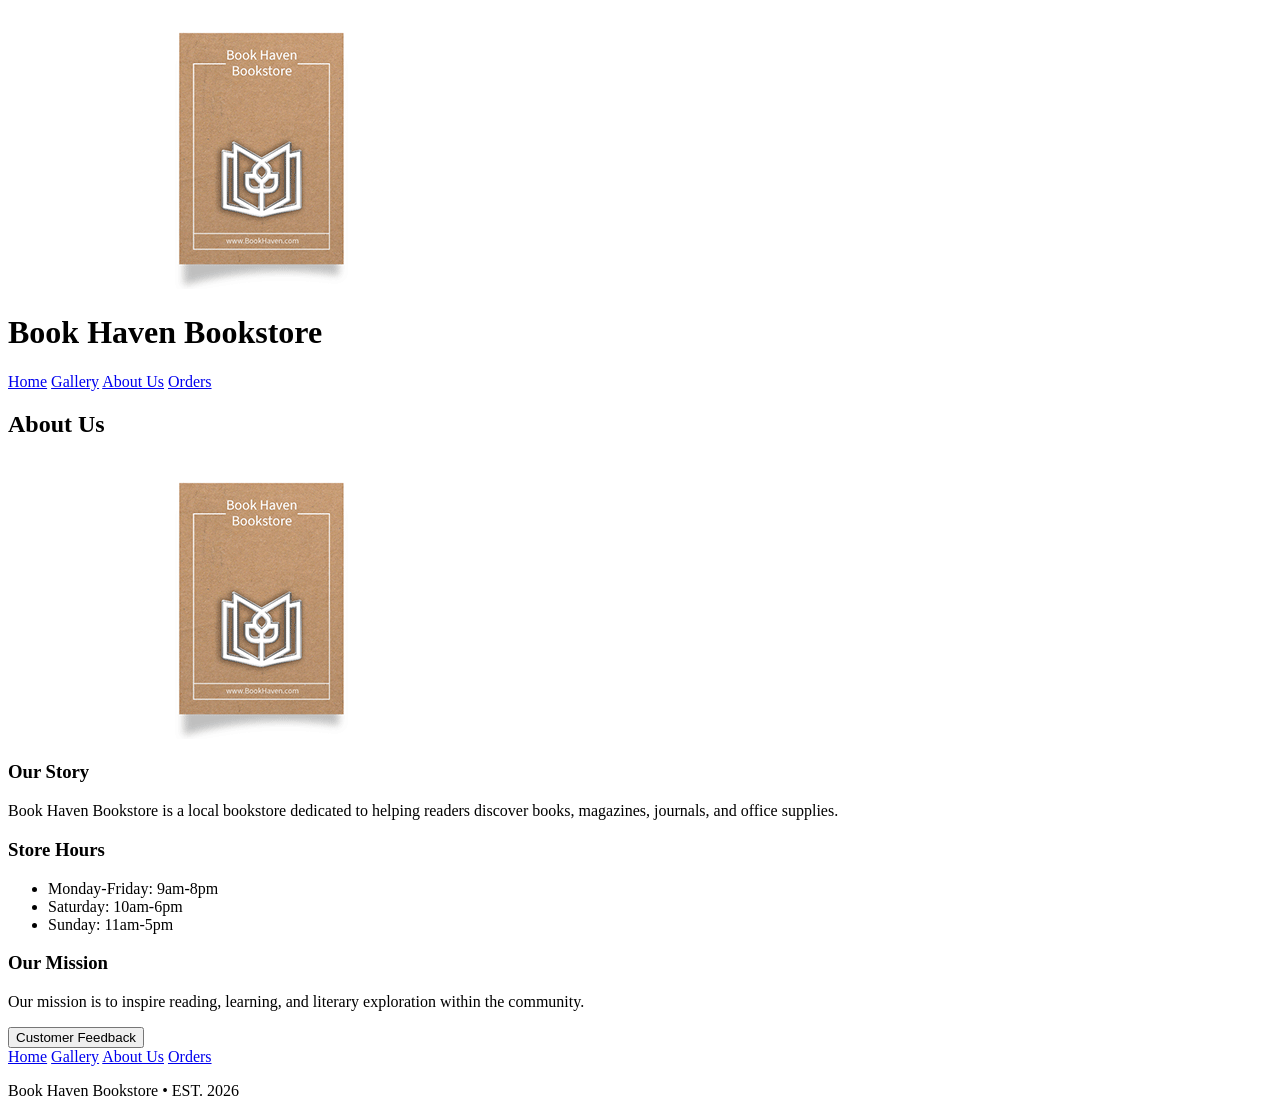
==== about.html @ 3679fc43 "Upload Book Haven bookstore project" ====
<!DOCTYPE html>

<html lang="en">
    
<head>

    <meta charset="UTF-8">
    <meta name="viewport" content="width=device-width, initial-scale=1.0">

    <title>Book Haven Bookstore</title>

</head>

<body>

    <header>

        <img src="images/notebook.png" alt="Book Haven logo">

        <h1>Book Haven Bookstore</h1>

        <nav>

            <a href="index.html">Home</a>

            <a href="gallery.html">Gallery</a>

            <a href="about.html">About Us</a>

            <a href="orders.html">Orders</a>

        </nav>

    </header>

    <main>

        <section>

            <h2>About Us</h2>

            <img src="images/notebook.png" alt="Book Haven storefront">
        
        </section>
        
        <section>
        
            <h3>Our Story</h3>
        
                <p>
                    Book Haven Bookstore is a local bookstore dedicated
                    to helping readers discover books, magazines,
                    journals, and office supplies.
                </p>
        
        </section>

        <section>

            <h3>Store Hours</h3>
    
            <ul>
    
                <li>Monday-Friday: 9am-8pm</li>
                <li>Saturday: 10am-6pm</li>
                <li>Sunday: 11am-5pm</li>
    
            </ul>
    
        </section>
    
        <section>
    
            <h3>Our Mission</h3>
    
            <p>
                Our mission is to inspire reading, learning,
                and literary exploration within the community.
            </p>
    
        </section>
    
        <section>
    
            <button>Customer Feedback</button>
    
        </section>

    </main>

    <footer>

        <nav>

            <a href="index.html">Home</a>

            <a href="gallery.html">Gallery</a>

            <a href="about.html">About Us</a>

            <a href="orders.html">Orders</a>

        </nav>

        <p>Book Haven Bookstore • EST. 2026</p>

        
    </footer>

</body>

</html>
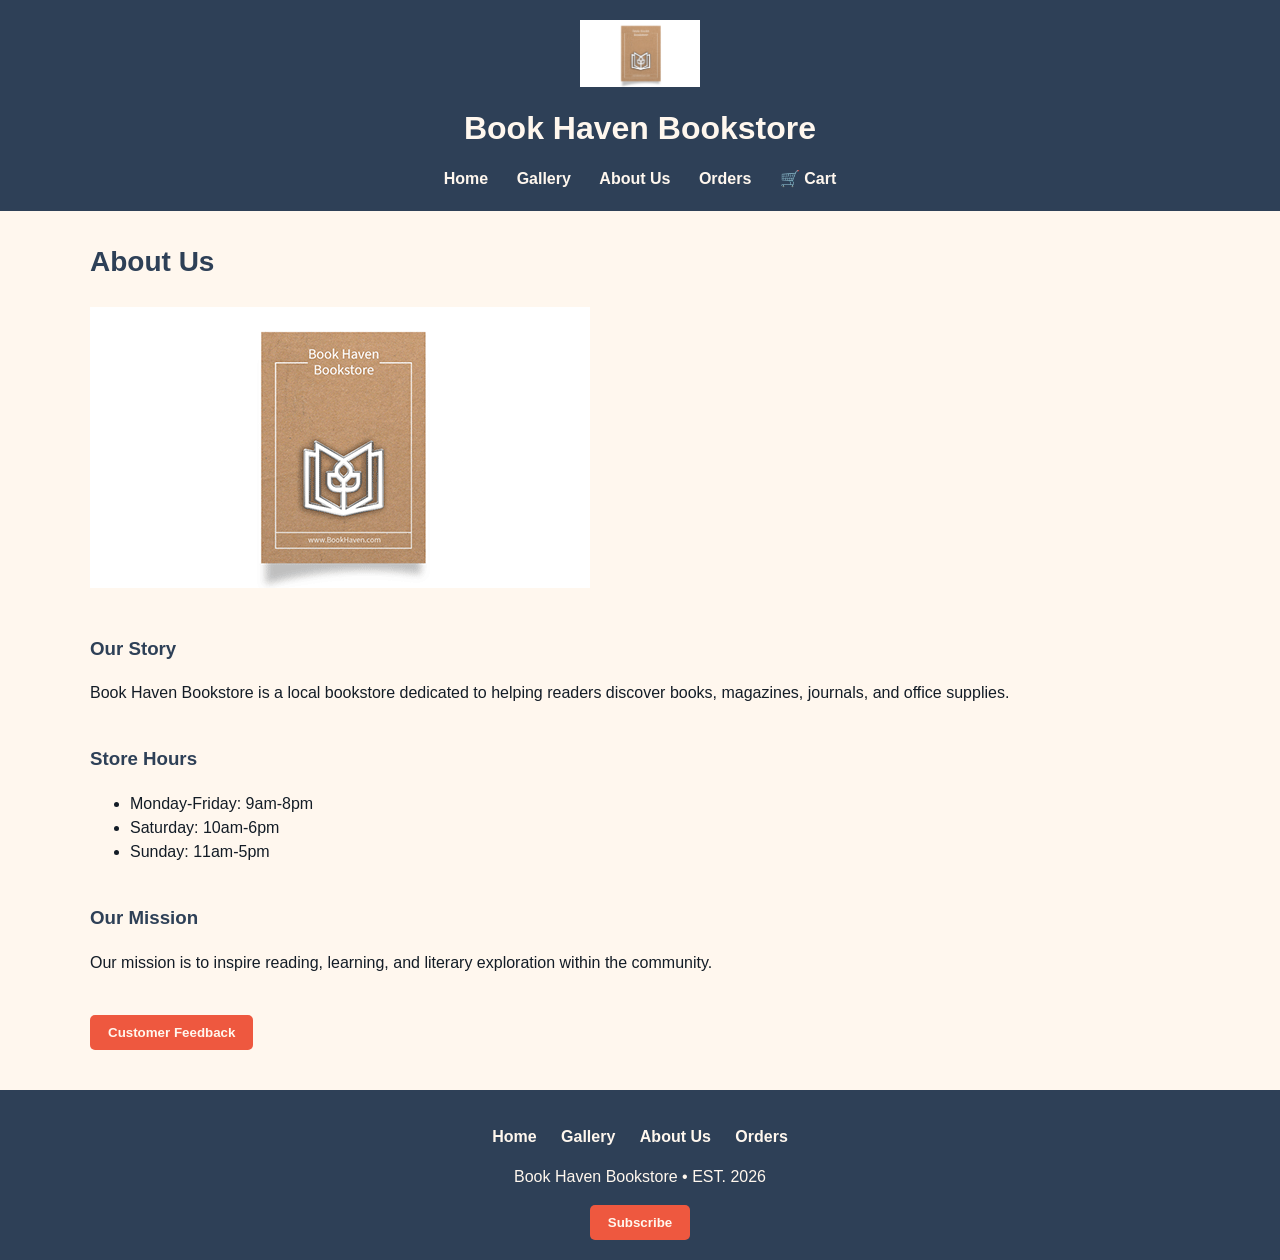
==== commit 9374e1d4: "Add files via upload" ====
--- a/about.html
+++ b/about.html
@@ -8,6 +8,8 @@
     <meta name="viewport" content="width=device-width, initial-scale=1.0">
 
     <title>Book Haven Bookstore</title>
+
+    <link rel="stylesheet" href="styles.css">
 
 </head>
 
@@ -28,6 +30,8 @@
             <a href="about.html">About Us</a>
 
             <a href="orders.html">Orders</a>
+
+            <a href="gallery.html">🛒 Cart</a>
 
         </nav>
 
@@ -104,8 +108,11 @@
 
         <p>Book Haven Bookstore • EST. 2026</p>
 
-        
-    </footer>
+        <button class="subscribe-button">Subscribe</button>
+
+     </footer>
+
+    <script src="script.js"></script>
 
 </body>
 
--- a/styles.css
+++ b/styles.css
@@ -0,0 +1,143 @@
+* {
+    box-sizing: border-box;
+}
+
+body {
+    margin: 0;
+    background-color: #FFF7EE;
+    color: #131C26;
+    font-family: Calibri, Arial, sans-serif;
+    line-height: 1.5;
+}
+
+img {
+    max-width: 100%;
+    height: auto;
+}
+
+header {
+    background-color: #2E4057;
+    color: #FFF7EE;
+    padding: 20px;
+    text-align: center;
+}
+
+header img {
+    width: 120px;
+    height: auto;
+}
+
+h1 {
+    font-size: 32px;
+    margin: 10px 0;
+}
+
+h2 {
+    color: #2E4057;
+    font-size: 28px;
+}
+
+h3 {
+    color: #2E4057;
+}
+
+nav {
+    margin-top: 15px;
+}
+
+nav a {
+    color: #FFF7EE;
+    text-decoration: none;
+    margin: 0 12px;
+    font-weight: bold;
+}
+
+nav a:hover {
+    color: #C7B65E;
+    text-decoration: underline;
+}
+
+main {
+    width: 90%;
+    max-width: 1100px;
+    margin: 30px auto;
+}
+
+section {
+    margin-bottom: 40px;
+}
+
+button {
+    background-color: #EE583F;
+    color: #FFF7EE;
+    border: none;
+    padding: 10px 18px;
+    font-weight: bold;
+    cursor: pointer;
+    border-radius: 5px;
+}
+
+button:hover {
+    background-color: #C7B65E;
+    color: #131C26;
+}
+
+figure {
+    display: inline-block;
+    width: 220px;
+    margin: 15px;
+    text-align: center;
+}
+
+figure img {
+    border-radius: 10px;
+}
+
+table {
+    width: 100%;
+    border-spacing: 20px;
+}
+
+td {
+    background-color: white;
+    padding: 15px;
+    text-align: center;
+    border-radius: 10px;
+}
+
+td img {
+    width: 200px;
+    height: auto;
+}
+
+form {
+    background-color: white;
+    padding: 20px;
+    border-radius: 10px;
+}
+
+input,
+textarea {
+    width: 100%;
+    padding: 10px;
+    margin-top: 5px;
+    margin-bottom: 15px;
+}
+
+footer {
+    background-color: #2E4057;
+    color: #FFF7EE;
+    padding: 20px;
+    text-align: center;
+    margin-top: 40px;
+}
+
+footer a {
+    color: #FFF7EE;
+    margin: 0 10px;
+    text-decoration: none;
+}
+
+footer a:hover {
+    color: #C7B65E;
+}
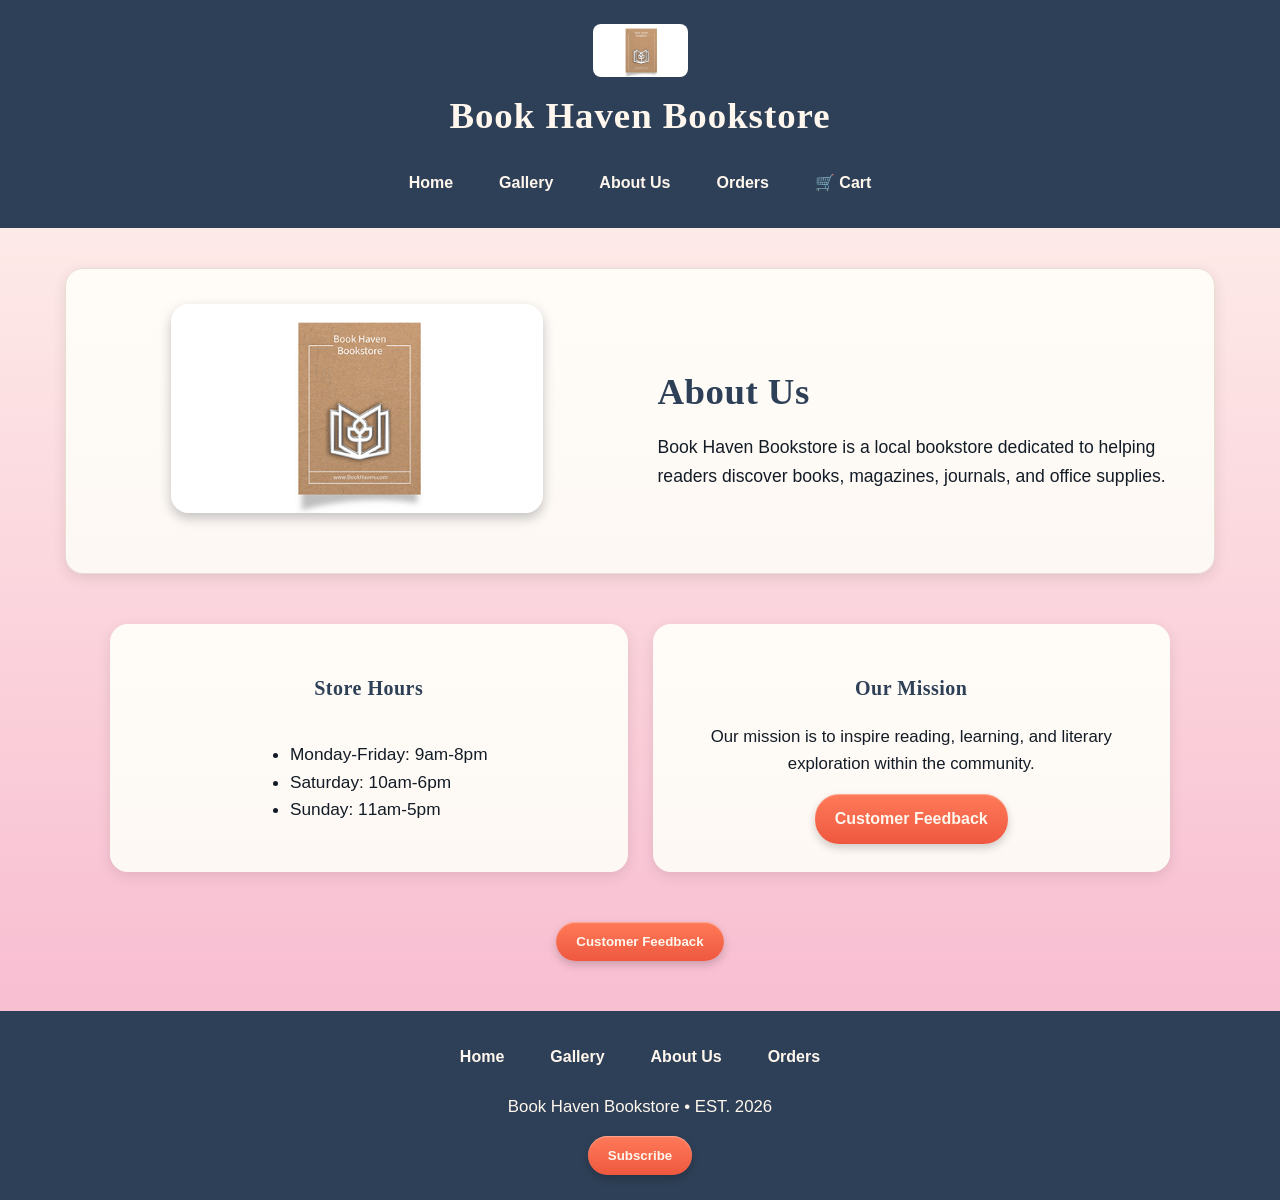
==== commit 37c0b8f5: "Add files via upload" ====
--- a/about.html
+++ b/about.html
@@ -31,7 +31,7 @@
 
             <a href="orders.html">Orders</a>
 
-            <a href="gallery.html">🛒 Cart</a>
+            <a href="gallery.html" id="header-cart-link">🛒 Cart</a>
 
         </nav>
 
@@ -39,49 +39,53 @@
 
     <main>
 
-        <section>
+        <section class="about-card">
 
-            <h2>About Us</h2>
-
-            <img src="images/notebook.png" alt="Book Haven storefront">
+            <div class="about-image">
         
-        </section>
+                <img src="images/notebook.png" alt="Book Haven logo">
         
-        <section>
+            </div>
         
-            <h3>Our Story</h3>
+            <div class="about-text">
+        
+                <h2>About Us</h2>
         
                 <p>
-                    Book Haven Bookstore is a local bookstore dedicated
-                    to helping readers discover books, magazines,
-                    journals, and office supplies.
+                    Book Haven Bookstore is a local bookstore dedicated to helping readers discover books,
+                    magazines, journals, and office supplies.
                 </p>
+        
+            </div>
         
         </section>
 
-        <section>
+        <section class="info-cards">
 
-            <h3>Store Hours</h3>
-    
-            <ul>
-    
-                <li>Monday-Friday: 9am-8pm</li>
-                <li>Saturday: 10am-6pm</li>
-                <li>Sunday: 11am-5pm</li>
-    
-            </ul>
-    
-        </section>
-    
-        <section>
-    
-            <h3>Our Mission</h3>
-    
-            <p>
-                Our mission is to inspire reading, learning,
-                and literary exploration within the community.
-            </p>
-    
+            <div class="info-card">
+        
+                <h3>Store Hours</h3>
+        
+                <ul>
+                    <li>Monday-Friday: 9am-8pm</li>
+                    <li>Saturday: 10am-6pm</li>
+                    <li>Sunday: 11am-5pm</li>
+                </ul>
+        
+            </div>
+        
+            <div class="info-card">
+        
+                <h3>Our Mission</h3>
+        
+                <p>
+                    Our mission is to inspire reading, learning, and literary exploration within the community.
+                </p>
+        
+                <a href="orders.html" class="button-link">Customer Feedback</a>
+        
+            </div>
+        
         </section>
     
         <section>
--- a/styles.css
+++ b/styles.css
@@ -4,140 +4,415 @@
 
 body {
     margin: 0;
-    background-color: #FFF7EE;
+    background: linear-gradient(180deg, #FFF7EE, #F7B3CC);
     color: #131C26;
-    font-family: Calibri, Arial, sans-serif;
-    line-height: 1.5;
+    font-family: "Segoe UI", Calibri, Arial, sans-serif;
+    line-height: 1.6;
+
 }
 
 img {
     max-width: 100%;
     height: auto;
-}
-
+    display: block;
+
+}
+
+main {
+    width: 90%;
+    max-width: 1150px;
+    margin: 40px auto;
+
+}
+
+section {
+    margin-bottom: 50px;
+    text-align: center;
+
+}
+
+h1,
+h2,
+h3 {
+    font-family: Georgia, "Times New Roman", serif;
+    color: #2E4057;
+    letter-spacing: 0.5px;
+
+}
+
+h2 {
+    font-size: 2.3rem;
+    margin-bottom: 12px;
+
+}
+
+h3 {
+    font-size: 1.25rem;
+
+}
+
+p {
+    font-size: 1.05rem;
+}
+
+section > p {
+    max-width: 700px;
+    margin: 0 auto 24px auto;
+    font-size: 1.12rem;
+    font-weight: 500;
+    color: #2E4057;
+
+}
+
+/* Header */
 header {
     background-color: #2E4057;
     color: #FFF7EE;
-    padding: 20px;
-    text-align: center;
+    padding: 24px 40px;
+    text-align: center;
+
 }
 
 header img {
-    width: 120px;
-    height: auto;
-}
-
-h1 {
-    font-size: 32px;
-    margin: 10px 0;
-}
-
-h2 {
-    color: #2E4057;
-    font-size: 28px;
-}
-
-h3 {
-    color: #2E4057;
+    width: 95px;
+    margin: 0 auto 10px auto;
+    border-radius: 8px;
+
+}
+
+header h1 {
+    color: #FFF7EE;
+    font-family: Georgia, "Times New Roman", serif;
+    font-size: 2.3rem;
+    margin: 8px 0 16px 0;
+    letter-spacing: 1px;
 }
 
 nav {
-    margin-top: 15px;
+    display: flex;
+    justify-content: center;
+    gap: 18px;
+    flex-wrap: wrap;
+
 }
 
 nav a {
     color: #FFF7EE;
     text-decoration: none;
-    margin: 0 12px;
     font-weight: bold;
+    padding: 8px 14px;
+    border-radius: 20px;
+
 }
 
 nav a:hover {
-    color: #C7B65E;
-    text-decoration: underline;
-}
-
-main {
-    width: 90%;
-    max-width: 1100px;
-    margin: 30px auto;
-}
-
-section {
-    margin-bottom: 40px;
-}
-
-button {
-    background-color: #EE583F;
-    color: #FFF7EE;
-    border: none;
-    padding: 10px 18px;
-    font-weight: bold;
-    cursor: pointer;
-    border-radius: 5px;
-}
-
-button:hover {
     background-color: #C7B65E;
     color: #131C26;
-}
-
+
+}
+
+/* Buttons */
+
+button,
+.button-link {
+    background: linear-gradient(to bottom, #ff7a59, #EE583F);
+    color: #FFF7EE;
+    border: none;
+    padding: 12px 20px;
+    font-weight: bold;
+    border-radius: 24px;
+    cursor: pointer;
+    text-decoration: none;
+    display: inline-block;
+
+    box-shadow:
+        0 4px 8px rgba(0, 0, 0, 0.18),
+        inset 0 1px 1px rgba(255,255,255,0.35);
+
+    transition: all 0.25s ease;
+}
+
+button:hover,
+.button-link:hover {
+
+    background: linear-gradient(to bottom, #ff8b6d, #f0674a);
+
+    color: #FFF7EE;
+
+    transform: translateY(-2px);
+
+    box-shadow:
+        0 6px 12px rgba(0,0,0,0.22),
+        inset 0 1px 1px rgba(255,255,255,0.4);
+}
+
+button:active,
+.button-link:active {
+
+    transform: translateY(1px);
+
+}
+
+/* Homepage hero */
+main section:first-child {
+    background: linear-gradient(180deg, #FFFCF8, #FDF8F3);
+    border: 1px solid #E8DDD2;
+    padding: 35px 25px;
+    border-radius: 18px;
+    box-shadow: 0 4px 14px rgba(0, 0, 0, 0.10);
+
+}
+
+main section:first-child img {
+    width: 70%;
+    max-width: 500px;
+    margin: 0 auto 25px auto;
+    border-radius: 18px;
+    box-shadow: 0 5px 12px rgba(19, 28, 38, 0.25);
+
+}
+
+main section:first-child p {
+    max-width: 650px;
+    margin: 0 auto 20px auto;
+    font-size: 1.1rem;
+
+}
+
+main section h2,
+main section h3 {
+    text-align: center;
+
+}
+
+main section p,
+main section ul {
+    max-width: 750px;
+    margin-left: auto;
+    margin-right: auto;
+
+}
+
+main section ul {
+    display: inline-block;
+    text-align: left;
+    font-size: 1.08rem;
+
+}
+
+/* Featured categories */
 figure {
     display: inline-block;
-    width: 220px;
-    margin: 15px;
-    text-align: center;
+    vertical-align: top;
+    width: 190px;
+    margin: 18px;
+    text-align: center;
+
 }
 
 figure img {
-    border-radius: 10px;
-}
-
+    width: 170px;
+    height: 170px;
+    object-fit: contain;
+    margin: 0 auto;
+    background-color: #FFFCF8;
+    padding: 15px;
+    border-radius: 16px;
+    box-shadow: 0 3px 10px rgba(0, 0, 0, 0.10);
+
+}
+
+figcaption {
+    margin-top: 10px;
+    font-weight: bold;
+    color: #2E4057;
+
+}
+
+/* Gallery */
 table {
     width: 100%;
-    border-spacing: 20px;
+    border-spacing: 16px;
+
 }
 
 td {
-    background-color: white;
-    padding: 15px;
-    text-align: center;
-    border-radius: 10px;
+    background: linear-gradient(180deg, #FFFCF8, #FDF8F3);
+    padding: 22px;
+    border-radius: 18px;
+    text-align: center;
+    box-shadow: 0 4px 14px rgba(0, 0, 0, 0.10);
+    vertical-align: top;
+    height: 430px;
+   
+
 }
 
 td img {
-    width: 200px;
-    height: auto;
-}
-
+    width: 100%;
+    max-width: 290px;
+    height: 190px;
+    object-fit: cover;
+    object-position: center;
+    margin: 0 auto 20px auto;
+    background-color: #F8F3ED;
+    padding: 0;
+    border-radius: 16px;
+    border: none;
+    box-shadow: 0 5px 12px rgba(19, 28, 38, 0.25);
+
+}
+
+td h3 {
+    min-height: 55px;
+    margin: 10px 0;
+    color: #2E4057;
+    font-size: 1.15rem;
+
+}
+
+td p {
+    font-weight: bold;
+    font-size: 1.1rem;
+    color: #EE583F;
+    margin: 12px 0 18px 0;
+
+}
+
+td button {
+
+    margin-top: 12px;
+
+}
+/* Forms */
 form {
-    background-color: white;
-    padding: 20px;
-    border-radius: 10px;
+    background: linear-gradient(180deg, #FFFCF8, #FDF8F3);
+    padding: 25px;
+    border-radius: 14px;
+    box-shadow: 0 2px 8px rgba(0, 0, 0, 0.08);
+    max-width: 600px;
+    margin: 0 auto;
+    text-align: left;
+
+}
+
+form button {
+    display: block;
+    margin: 20px auto 0 auto;
+
+}
+
+label {
+    font-weight: bold;
+    color: #2E4057;
+
 }
 
 input,
 textarea {
     width: 100%;
-    padding: 10px;
-    margin-top: 5px;
-    margin-bottom: 15px;
-}
-
+    padding: 12px;
+    margin-top: 6px;
+    margin-bottom: 16px;
+    border: 1px solid #C7B65E;
+    border-radius: 8px;
+    font-family: Calibri, Arial, sans-serif;
+
+}
+
+textarea {
+    min-height: 120px;
+
+}
+
+/* Footer */
 footer {
     background-color: #2E4057;
     color: #FFF7EE;
-    padding: 20px;
+    padding: 25px;
     text-align: center;
     margin-top: 40px;
-}
-
-footer a {
-    color: #FFF7EE;
-    margin: 0 10px;
-    text-decoration: none;
-}
-
-footer a:hover {
-    color: #C7B65E;
+
+}
+
+footer nav {
+    margin-bottom: 15px;
+
+}
+
+footer p {
+    margin-bottom: 15px;
+
+}
+
+/* About Us */
+
+.about-card {
+    display: flex;
+    align-items: center;
+    gap: 35px;
+    text-align: left;
+
+}
+
+.about-image,
+.about-text {
+    flex: 1;
+
+}
+
+.about-image img {
+    width: 320px;
+    margin: 0 auto;
+    border-radius: 18px;
+    box-shadow: 0 5px 12px rgba(19, 28, 38, 0.25);
+
+}
+
+.about-text h2 {
+    text-align: left;
+
+}
+
+.info-cards {
+    display: flex;
+    gap: 25px;
+    justify-content: center;
+
+}
+
+.info-card {
+    background: linear-gradient(180deg, #FFFCF8, #FDF8F3);
+    border-radius: 18px;
+    padding: 28px;
+    width: 45%;
+    box-shadow: 0 4px 14px rgba(0, 0, 0, 0.10);
+
+}
+
+.info-card ul {
+    display: inline-block;
+    text-align: left;
+
+}
+
+@media (max-width: 800px) {
+
+    .about-card,
+    .info-cards {
+        flex-direction: column;
+        text-align: center;
+
+    }
+
+    .about-text h2 {
+        text-align: center;
+
+    }
+
+    .info-card {
+        width: 100%;
+        
+    }
+
 }
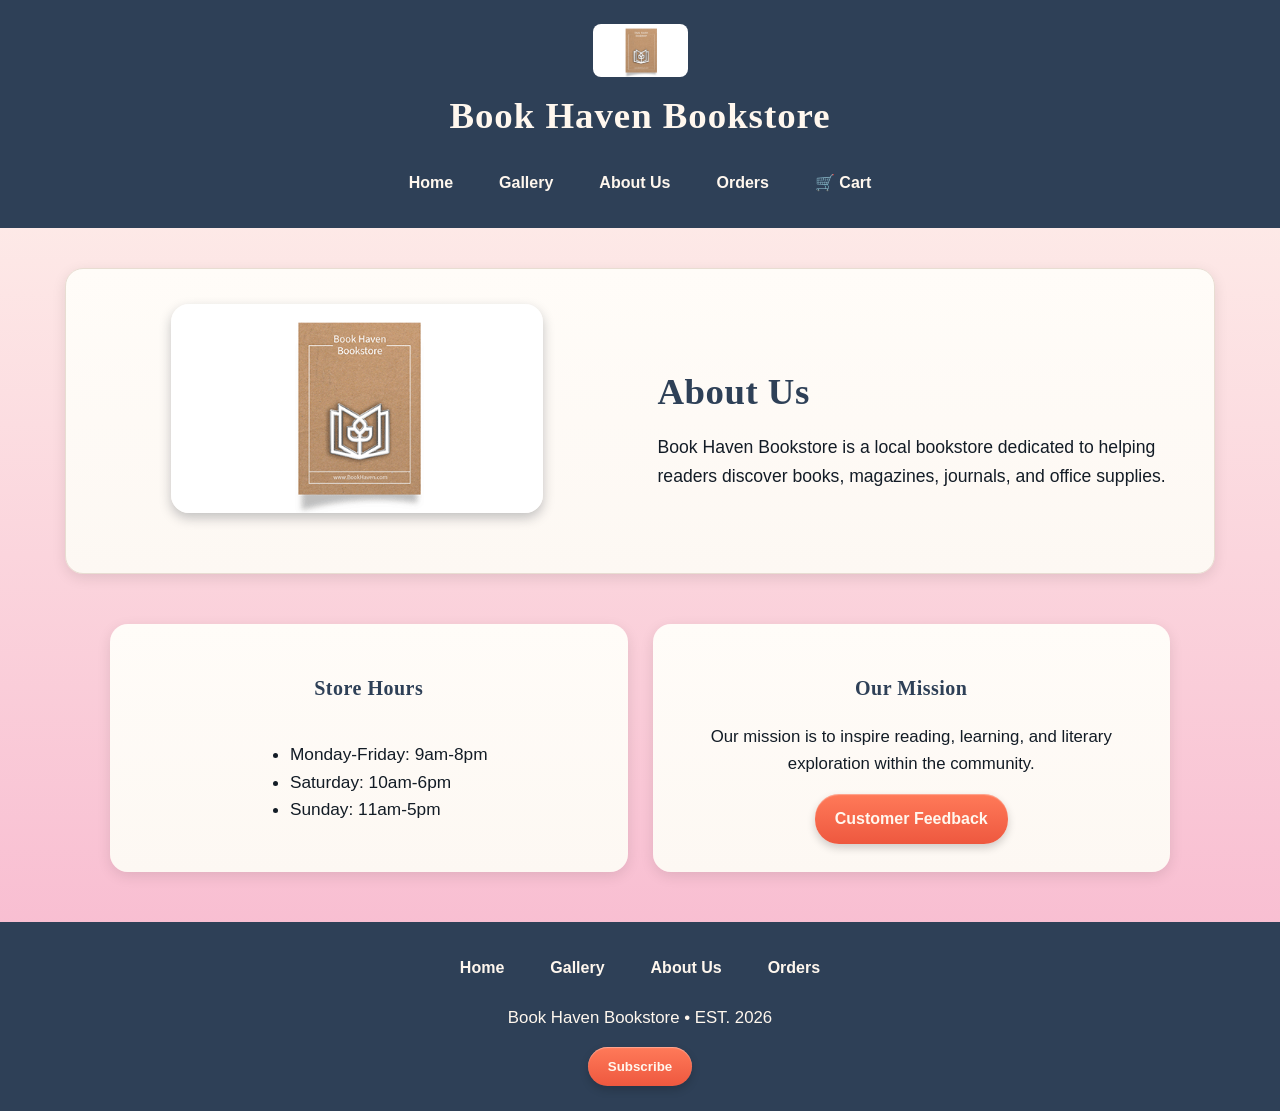
==== commit 67403273: "Add files via upload" ====
--- a/about.html
+++ b/about.html
@@ -88,12 +88,6 @@
         
         </section>
     
-        <section>
-    
-            <button>Customer Feedback</button>
-    
-        </section>
-
     </main>
 
     <footer>
